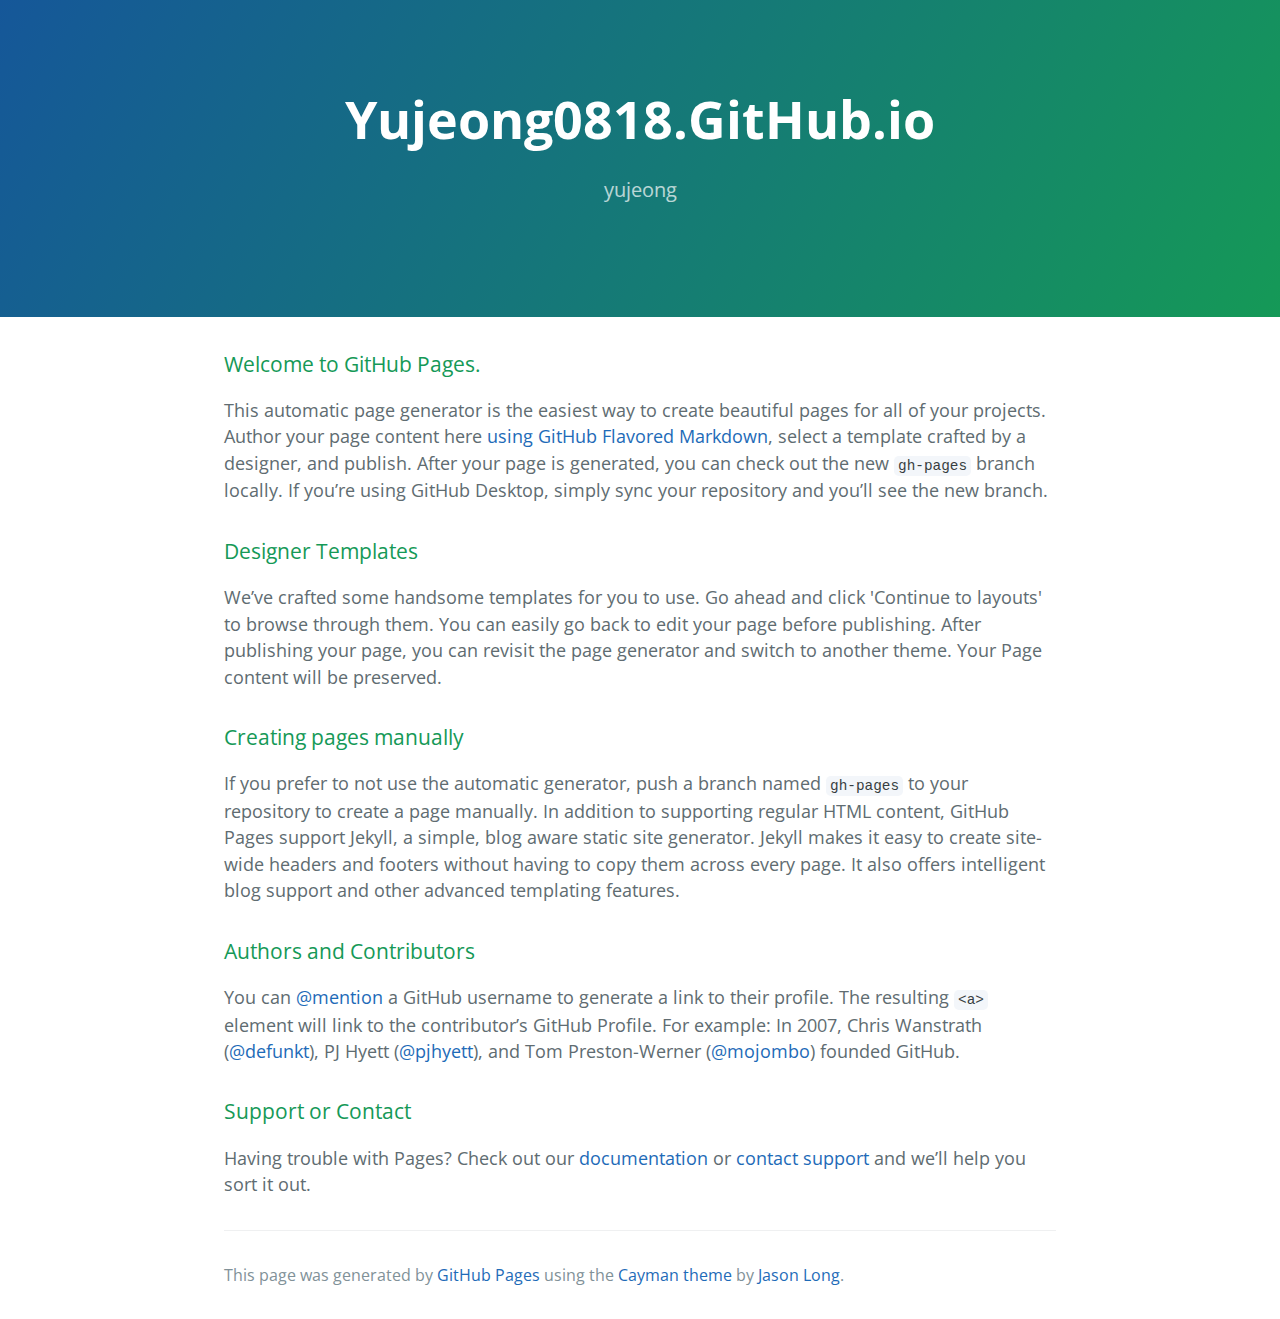
==== index.html @ 8ae4a732 "Replace master branch with page content via GitHub" ====
<!DOCTYPE html>
<html lang="en-us">
  <head>
    <meta charset="UTF-8">
    <title>Yujeong0818.GitHub.io by yujeong0818</title>
    <meta name="viewport" content="width=device-width, initial-scale=1">
    <link rel="stylesheet" type="text/css" href="stylesheets/normalize.css" media="screen">
    <link href='https://fonts.googleapis.com/css?family=Open+Sans:400,700' rel='stylesheet' type='text/css'>
    <link rel="stylesheet" type="text/css" href="stylesheets/stylesheet.css" media="screen">
    <link rel="stylesheet" type="text/css" href="stylesheets/github-light.css" media="screen">
  </head>
  <body>
    <section class="page-header">
      <h1 class="project-name">Yujeong0818.GitHub.io</h1>
      <h2 class="project-tagline">yujeong</h2>
    </section>

    <section class="main-content">
      <h3>
<a id="welcome-to-github-pages" class="anchor" href="#welcome-to-github-pages" aria-hidden="true"><span aria-hidden="true" class="octicon octicon-link"></span></a>Welcome to GitHub Pages.</h3>

<p>This automatic page generator is the easiest way to create beautiful pages for all of your projects. Author your page content here <a href="https://guides.github.com/features/mastering-markdown/">using GitHub Flavored Markdown</a>, select a template crafted by a designer, and publish. After your page is generated, you can check out the new <code>gh-pages</code> branch locally. If you’re using GitHub Desktop, simply sync your repository and you’ll see the new branch.</p>

<h3>
<a id="designer-templates" class="anchor" href="#designer-templates" aria-hidden="true"><span aria-hidden="true" class="octicon octicon-link"></span></a>Designer Templates</h3>

<p>We’ve crafted some handsome templates for you to use. Go ahead and click 'Continue to layouts' to browse through them. You can easily go back to edit your page before publishing. After publishing your page, you can revisit the page generator and switch to another theme. Your Page content will be preserved.</p>

<h3>
<a id="creating-pages-manually" class="anchor" href="#creating-pages-manually" aria-hidden="true"><span aria-hidden="true" class="octicon octicon-link"></span></a>Creating pages manually</h3>

<p>If you prefer to not use the automatic generator, push a branch named <code>gh-pages</code> to your repository to create a page manually. In addition to supporting regular HTML content, GitHub Pages support Jekyll, a simple, blog aware static site generator. Jekyll makes it easy to create site-wide headers and footers without having to copy them across every page. It also offers intelligent blog support and other advanced templating features.</p>

<h3>
<a id="authors-and-contributors" class="anchor" href="#authors-and-contributors" aria-hidden="true"><span aria-hidden="true" class="octicon octicon-link"></span></a>Authors and Contributors</h3>

<p>You can <a href="https://help.github.com/articles/basic-writing-and-formatting-syntax/#mentioning-users-and-teams" class="user-mention">@mention</a> a GitHub username to generate a link to their profile. The resulting <code>&lt;a&gt;</code> element will link to the contributor’s GitHub Profile. For example: In 2007, Chris Wanstrath (<a href="https://github.com/defunkt" class="user-mention">@defunkt</a>), PJ Hyett (<a href="https://github.com/pjhyett" class="user-mention">@pjhyett</a>), and Tom Preston-Werner (<a href="https://github.com/mojombo" class="user-mention">@mojombo</a>) founded GitHub.</p>

<h3>
<a id="support-or-contact" class="anchor" href="#support-or-contact" aria-hidden="true"><span aria-hidden="true" class="octicon octicon-link"></span></a>Support or Contact</h3>

<p>Having trouble with Pages? Check out our <a href="https://help.github.com/pages">documentation</a> or <a href="https://github.com/contact">contact support</a> and we’ll help you sort it out.</p>

      <footer class="site-footer">

        <span class="site-footer-credits">This page was generated by <a href="https://pages.github.com">GitHub Pages</a> using the <a href="https://github.com/jasonlong/cayman-theme">Cayman theme</a> by <a href="https://twitter.com/jasonlong">Jason Long</a>.</span>
      </footer>

    </section>

  
  </body>
</html>
---- stylesheets/stylesheet.css ----
* {
  box-sizing: border-box; }

body {
  padding: 0;
  margin: 0;
  font-family: "Open Sans", "Helvetica Neue", Helvetica, Arial, sans-serif;
  font-size: 16px;
  line-height: 1.5;
  color: #606c71; }

a {
  color: #1e6bb8;
  text-decoration: none; }
  a:hover {
    text-decoration: underline; }

.btn {
  display: inline-block;
  margin-bottom: 1rem;
  color: rgba(255, 255, 255, 0.7);
  background-color: rgba(255, 255, 255, 0.08);
  border-color: rgba(255, 255, 255, 0.2);
  border-style: solid;
  border-width: 1px;
  border-radius: 0.3rem;
  transition: color 0.2s, background-color 0.2s, border-color 0.2s; }
  .btn + .btn {
    margin-left: 1rem; }

.btn:hover {
  color: rgba(255, 255, 255, 0.8);
  text-decoration: none;
  background-color: rgba(255, 255, 255, 0.2);
  border-color: rgba(255, 255, 255, 0.3); }

@media screen and (min-width: 64em) {
  .btn {
    padding: 0.75rem 1rem; } }

@media screen and (min-width: 42em) and (max-width: 64em) {
  .btn {
    padding: 0.6rem 0.9rem;
    font-size: 0.9rem; } }

@media screen and (max-width: 42em) {
  .btn {
    display: block;
    width: 100%;
    padding: 0.75rem;
    font-size: 0.9rem; }
    .btn + .btn {
      margin-top: 1rem;
      margin-left: 0; } }

.page-header {
  color: #fff;
  text-align: center;
  background-color: #159957;
  background-image: linear-gradient(120deg, #155799, #159957); }

@media screen and (min-width: 64em) {
  .page-header {
    padding: 5rem 6rem; } }

@media screen and (min-width: 42em) and (max-width: 64em) {
  .page-header {
    padding: 3rem 4rem; } }

@media screen and (max-width: 42em) {
  .page-header {
    padding: 2rem 1rem; } }

.project-name {
  margin-top: 0;
  margin-bottom: 0.1rem; }

@media screen and (min-width: 64em) {
  .project-name {
    font-size: 3.25rem; } }

@media screen and (min-width: 42em) and (max-width: 64em) {
  .project-name {
    font-size: 2.25rem; } }

@media screen and (max-width: 42em) {
  .project-name {
    font-size: 1.75rem; } }

.project-tagline {
  margin-bottom: 2rem;
  font-weight: normal;
  opacity: 0.7; }

@media screen and (min-width: 64em) {
  .project-tagline {
    font-size: 1.25rem; } }

@media screen and (min-width: 42em) and (max-width: 64em) {
  .project-tagline {
    font-size: 1.15rem; } }

@media screen and (max-width: 42em) {
  .project-tagline {
    font-size: 1rem; } }

.main-content :first-child {
  margin-top: 0; }
.main-content img {
  max-width: 100%; }
.main-content h1, .main-content h2, .main-content h3, .main-content h4, .main-content h5, .main-content h6 {
  margin-top: 2rem;
  margin-bottom: 1rem;
  font-weight: normal;
  color: #159957; }
.main-content p {
  margin-bottom: 1em; }
.main-content code {
  padding: 2px 4px;
  font-family: Consolas, "Liberation Mono", Menlo, Courier, monospace;
  font-size: 0.9rem;
  color: #383e41;
  background-color: #f3f6fa;
  border-radius: 0.3rem; }
.main-content pre {
  padding: 0.8rem;
  margin-top: 0;
  margin-bottom: 1rem;
  font: 1rem Consolas, "Liberation Mono", Menlo, Courier, monospace;
  color: #567482;
  word-wrap: normal;
  background-color: #f3f6fa;
  border: solid 1px #dce6f0;
  border-radius: 0.3rem; }
  .main-content pre > code {
    padding: 0;
    margin: 0;
    font-size: 0.9rem;
    color: #567482;
    word-break: normal;
    white-space: pre;
    background: transparent;
    border: 0; }
.main-content .highlight {
  margin-bottom: 1rem; }
  .main-content .highlight pre {
    margin-bottom: 0;
    word-break: normal; }
.main-content .highlight pre, .main-content pre {
  padding: 0.8rem;
  overflow: auto;
  font-size: 0.9rem;
  line-height: 1.45;
  border-radius: 0.3rem; }
.main-content pre code, .main-content pre tt {
  display: inline;
  max-width: initial;
  padding: 0;
  margin: 0;
  overflow: initial;
  line-height: inherit;
  word-wrap: normal;
  background-color: transparent;
  border: 0; }
  .main-content pre code:before, .main-content pre code:after, .main-content pre tt:before, .main-content pre tt:after {
    content: normal; }
.main-content ul, .main-content ol {
  margin-top: 0; }
.main-content blockquote {
  padding: 0 1rem;
  margin-left: 0;
  color: #819198;
  border-left: 0.3rem solid #dce6f0; }
  .main-content blockquote > :first-child {
    margin-top: 0; }
  .main-content blockquote > :last-child {
    margin-bottom: 0; }
.main-content table {
  display: block;
  width: 100%;
  overflow: auto;
  word-break: normal;
  word-break: keep-all; }
  .main-content table th {
    font-weight: bold; }
  .main-content table th, .main-content table td {
    padding: 0.5rem 1rem;
    border: 1px solid #e9ebec; }
.main-content dl {
  padding: 0; }
  .main-content dl dt {
    padding: 0;
    margin-top: 1rem;
    font-size: 1rem;
    font-weight: bold; }
  .main-content dl dd {
    padding: 0;
    margin-bottom: 1rem; }
.main-content hr {
  height: 2px;
  padding: 0;
  margin: 1rem 0;
  background-color: #eff0f1;
  border: 0; }

@media screen and (min-width: 64em) {
  .main-content {
    max-width: 64rem;
    padding: 2rem 6rem;
    margin: 0 auto;
    font-size: 1.1rem; } }

@media screen and (min-width: 42em) and (max-width: 64em) {
  .main-content {
    padding: 2rem 4rem;
    font-size: 1.1rem; } }

@media screen and (max-width: 42em) {
  .main-content {
    padding: 2rem 1rem;
    font-size: 1rem; } }

.site-footer {
  padding-top: 2rem;
  margin-top: 2rem;
  border-top: solid 1px #eff0f1; }

.site-footer-owner {
  display: block;
  font-weight: bold; }

.site-footer-credits {
  color: #819198; }

@media screen and (min-width: 64em) {
  .site-footer {
    font-size: 1rem; } }

@media screen and (min-width: 42em) and (max-width: 64em) {
  .site-footer {
    font-size: 1rem; } }

@media screen and (max-width: 42em) {
  .site-footer {
    font-size: 0.9rem; } }
---- stylesheets/github-light.css ----
/*
The MIT License (MIT)

Copyright (c) 2016 GitHub, Inc.

Permission is hereby granted, free of charge, to any person obtaining a copy
of this software and associated documentation files (the "Software"), to deal
in the Software without restriction, including without limitation the rights
to use, copy, modify, merge, publish, distribute, sublicense, and/or sell
copies of the Software, and to permit persons to whom the Software is
furnished to do so, subject to the following conditions:

The above copyright notice and this permission notice shall be included in all
copies or substantial portions of the Software.

THE SOFTWARE IS PROVIDED "AS IS", WITHOUT WARRANTY OF ANY KIND, EXPRESS OR
IMPLIED, INCLUDING BUT NOT LIMITED TO THE WARRANTIES OF MERCHANTABILITY,
FITNESS FOR A PARTICULAR PURPOSE AND NONINFRINGEMENT. IN NO EVENT SHALL THE
AUTHORS OR COPYRIGHT HOLDERS BE LIABLE FOR ANY CLAIM, DAMAGES OR OTHER
LIABILITY, WHETHER IN AN ACTION OF CONTRACT, TORT OR OTHERWISE, ARISING FROM,
OUT OF OR IN CONNECTION WITH THE SOFTWARE OR THE USE OR OTHER DEALINGS IN THE
SOFTWARE.

*/

.pl-c /* comment */ {
  color: #969896;
}

.pl-c1 /* constant, variable.other.constant, support, meta.property-name, support.constant, support.variable, meta.module-reference, markup.raw, meta.diff.header */,
.pl-s .pl-v /* string variable */ {
  color: #0086b3;
}

.pl-e /* entity */,
.pl-en /* entity.name */ {
  color: #795da3;
}

.pl-smi /* variable.parameter.function, storage.modifier.package, storage.modifier.import, storage.type.java, variable.other */,
.pl-s .pl-s1 /* string source */ {
  color: #333;
}

.pl-ent /* entity.name.tag */ {
  color: #63a35c;
}

.pl-k /* keyword, storage, storage.type */ {
  color: #a71d5d;
}

.pl-s /* string */,
.pl-pds /* punctuation.definition.string, string.regexp.character-class */,
.pl-s .pl-pse .pl-s1 /* string punctuation.section.embedded source */,
.pl-sr /* string.regexp */,
.pl-sr .pl-cce /* string.regexp constant.character.escape */,
.pl-sr .pl-sre /* string.regexp source.ruby.embedded */,
.pl-sr .pl-sra /* string.regexp string.regexp.arbitrary-repitition */ {
  color: #183691;
}

.pl-v /* variable */ {
  color: #ed6a43;
}

.pl-id /* invalid.deprecated */ {
  color: #b52a1d;
}

.pl-ii /* invalid.illegal */ {
  color: #f8f8f8;
  background-color: #b52a1d;
}

.pl-sr .pl-cce /* string.regexp constant.character.escape */ {
  font-weight: bold;
  color: #63a35c;
}

.pl-ml /* markup.list */ {
  color: #693a17;
}

.pl-mh /* markup.heading */,
.pl-mh .pl-en /* markup.heading entity.name */,
.pl-ms /* meta.separator */ {
  font-weight: bold;
  color: #1d3e81;
}

.pl-mq /* markup.quote */ {
  color: #008080;
}

.pl-mi /* markup.italic */ {
  font-style: italic;
  color: #333;
}

.pl-mb /* markup.bold */ {
  font-weight: bold;
  color: #333;
}

.pl-md /* markup.deleted, meta.diff.header.from-file */ {
  color: #bd2c00;
  background-color: #ffecec;
}

.pl-mi1 /* markup.inserted, meta.diff.header.to-file */ {
  color: #55a532;
  background-color: #eaffea;
}

.pl-mdr /* meta.diff.range */ {
  font-weight: bold;
  color: #795da3;
}

.pl-mo /* meta.output */ {
  color: #1d3e81;
}
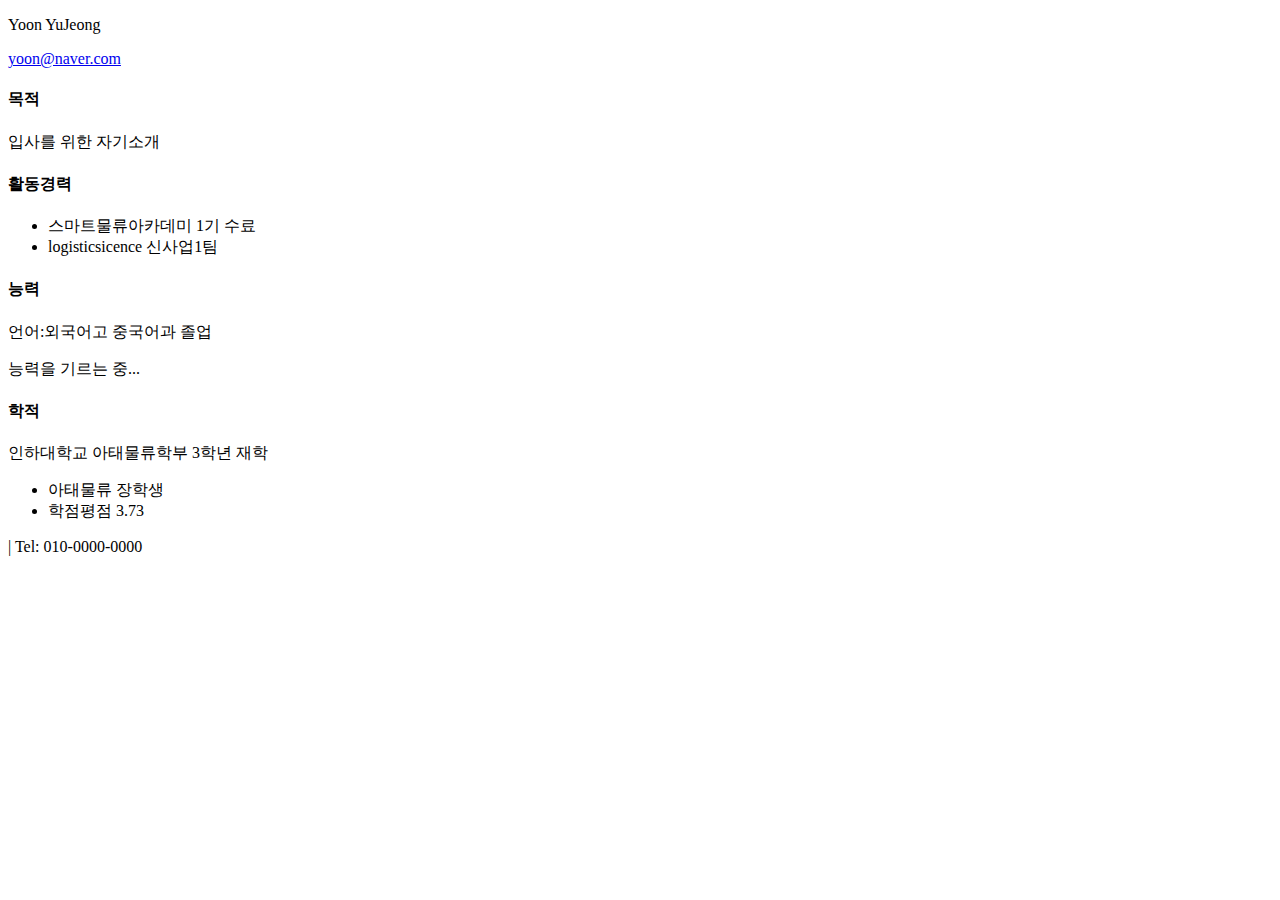
==== commit facec517: "이력서 업데이트" ====
--- a/index.html
+++ b/index.html
@@ -1,53 +1,37 @@
 <!DOCTYPE html>
-<html lang="en-us">
-  <head>
-    <meta charset="UTF-8">
-    <title>Yujeong0818.GitHub.io by yujeong0818</title>
-    <meta name="viewport" content="width=device-width, initial-scale=1">
-    <link rel="stylesheet" type="text/css" href="stylesheets/normalize.css" media="screen">
-    <link href='https://fonts.googleapis.com/css?family=Open+Sans:400,700' rel='stylesheet' type='text/css'>
-    <link rel="stylesheet" type="text/css" href="stylesheets/stylesheet.css" media="screen">
-    <link rel="stylesheet" type="text/css" href="stylesheets/github-light.css" media="screen">
-  </head>
-  <body>
-    <section class="page-header">
-      <h1 class="project-name">Yujeong0818.GitHub.io</h1>
-      <h2 class="project-tagline">yujeong</h2>
-    </section>
-
-    <section class="main-content">
-      <h3>
-<a id="welcome-to-github-pages" class="anchor" href="#welcome-to-github-pages" aria-hidden="true"><span aria-hidden="true" class="octicon octicon-link"></span></a>Welcome to GitHub Pages.</h3>
-
-<p>This automatic page generator is the easiest way to create beautiful pages for all of your projects. Author your page content here <a href="https://guides.github.com/features/mastering-markdown/">using GitHub Flavored Markdown</a>, select a template crafted by a designer, and publish. After your page is generated, you can check out the new <code>gh-pages</code> branch locally. If you’re using GitHub Desktop, simply sync your repository and you’ll see the new branch.</p>
-
-<h3>
-<a id="designer-templates" class="anchor" href="#designer-templates" aria-hidden="true"><span aria-hidden="true" class="octicon octicon-link"></span></a>Designer Templates</h3>
-
-<p>We’ve crafted some handsome templates for you to use. Go ahead and click 'Continue to layouts' to browse through them. You can easily go back to edit your page before publishing. After publishing your page, you can revisit the page generator and switch to another theme. Your Page content will be preserved.</p>
-
-<h3>
-<a id="creating-pages-manually" class="anchor" href="#creating-pages-manually" aria-hidden="true"><span aria-hidden="true" class="octicon octicon-link"></span></a>Creating pages manually</h3>
-
-<p>If you prefer to not use the automatic generator, push a branch named <code>gh-pages</code> to your repository to create a page manually. In addition to supporting regular HTML content, GitHub Pages support Jekyll, a simple, blog aware static site generator. Jekyll makes it easy to create site-wide headers and footers without having to copy them across every page. It also offers intelligent blog support and other advanced templating features.</p>
-
-<h3>
-<a id="authors-and-contributors" class="anchor" href="#authors-and-contributors" aria-hidden="true"><span aria-hidden="true" class="octicon octicon-link"></span></a>Authors and Contributors</h3>
-
-<p>You can <a href="https://help.github.com/articles/basic-writing-and-formatting-syntax/#mentioning-users-and-teams" class="user-mention">@mention</a> a GitHub username to generate a link to their profile. The resulting <code>&lt;a&gt;</code> element will link to the contributor’s GitHub Profile. For example: In 2007, Chris Wanstrath (<a href="https://github.com/defunkt" class="user-mention">@defunkt</a>), PJ Hyett (<a href="https://github.com/pjhyett" class="user-mention">@pjhyett</a>), and Tom Preston-Werner (<a href="https://github.com/mojombo" class="user-mention">@mojombo</a>) founded GitHub.</p>
-
-<h3>
-<a id="support-or-contact" class="anchor" href="#support-or-contact" aria-hidden="true"><span aria-hidden="true" class="octicon octicon-link"></span></a>Support or Contact</h3>
-
-<p>Having trouble with Pages? Check out our <a href="https://help.github.com/pages">documentation</a> or <a href="https://github.com/contact">contact support</a> and we’ll help you sort it out.</p>
-
-      <footer class="site-footer">
-
-        <span class="site-footer-credits">This page was generated by <a href="https://pages.github.com">GitHub Pages</a> using the <a href="https://github.com/jasonlong/cayman-theme">Cayman theme</a> by <a href="https://twitter.com/jasonlong">Jason Long</a>.</span>
-      </footer>
-
-    </section>
-
-  
-  </body>
+<html>
+	<head>
+		<meta charset="UTF-8">
+		<link type="text/css" rel="stylesheet" href="stylesheets/style.css"/>
+		<title></title>
+	</head>
+	<body>
+		<div id="header">
+			<p id="name">Yoon YuJeong</p>
+			<a href="mailto:yoon@naver.com"><p id="email">yoon@naver.com</p></a>
+		</div>
+		<div class="left"></div>
+		<div class="right">
+			<h4>목적</h4>
+			<p>입사를 위한 자기소개</p>
+			<h4>활동경력</h4>
+			<p></p>
+			<ul>
+				<li>스마트물류아카데미 1기 수료</li>
+				<li>logisticsicence 신사업1팀</li>
+			</ul>
+			<h4>능력</h4>
+			<p>언어:외국어고 중국어과 졸업</p>
+			<p>능력을 기르는 중...</p>
+			<h4>학적</h4>
+			<p>인하대학교 아태물류학부 3학년 재학</p>
+			<ul>
+				<li>아태물류 장학생</li>
+				<li>학점평점 3.73</li>
+			</ul>
+		</div>
+		<div id="footer">
+			<p>| Tel: 010-0000-0000</p>
+		</div>
+	</body>
 </html>
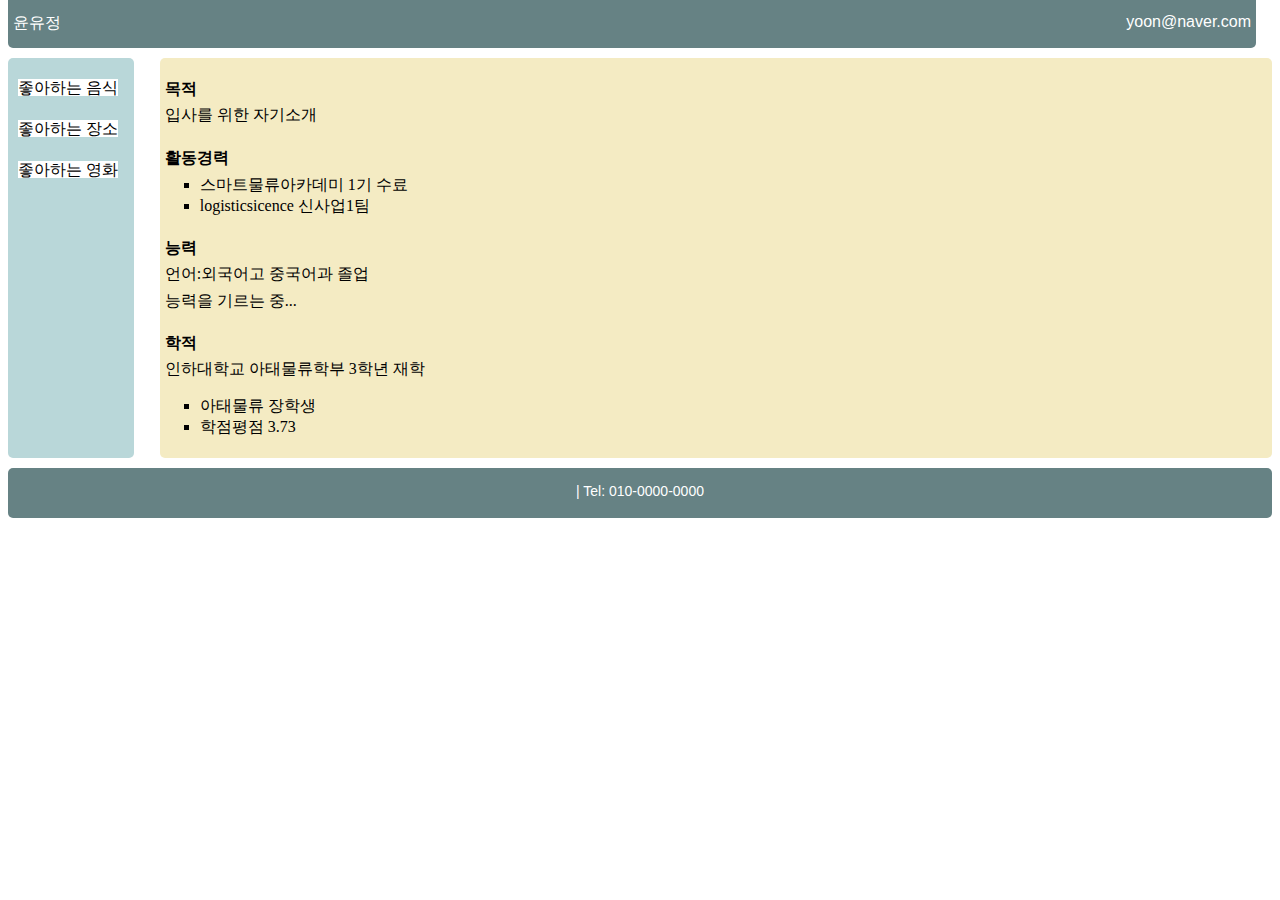
==== commit d9b8786c: "Update index.html" ====
--- a/index.html
+++ b/index.html
@@ -7,10 +7,14 @@
 	</head>
 	<body>
 		<div id="header">
-			<p id="name">Yoon YuJeong</p>
+			<p id="name">윤유정</p>
 			<a href="mailto:yoon@naver.com"><p id="email">yoon@naver.com</p></a>
 		</div>
-		<div class="left"></div>
+		<div class="left">
+<p><a href="food.html" class="menu">좋아하는 음식</a></p>
+<p><a href="place.html" class="menu">좋아하는 장소</a></p>
+<p><a href="movie.html" class="menu">좋아하는 영화</a></p>
+	</div>
 		<div class="right">
 			<h4>목적</h4>
 			<p>입사를 위한 자기소개</p>
--- a/stylesheets/style.css
+++ b/stylesheets/style.css
@@ -0,0 +1,111 @@
+div {
+	border-radius: 5px;
+}
+
+#header {
+	z-index: 1;
+	position: fixed;
+	width: 97.5%;
+	margin-top: -20px;
+	height: 60px;
+	background-color: #668284;
+	margin-bottom: 10px;
+}
+
+#name {
+	float:left;
+	margin-left: 5px;
+	padding-top: 5px;
+	font-size: 16px;
+	font-family: Verdana, sans-serif;
+	color: #ffffff;
+}
+
+#email{
+	float:right;
+	margin-right: 5px;
+	padding-top: 5px;
+	font-size: 16px;
+	font-family: Verdana, sans-serif;
+	color: #ffffff;
+}
+
+h4 {
+	margin-left: 5px;
+	margin-bottom: 15px;
+	font-family: Verdana, sans-serif;
+}
+
+.right p {
+	margin-left: 5px;
+	margin-right: 5px;
+	margin-top: -10px;
+	font-family: Garamond, serif;
+	color: #000000;
+}
+
+li {
+	list-style-type: square;
+}
+
+a:hover {
+	font-weight: bold;
+}
+
+.left {
+	position: relative;
+	float: left;
+	margin-top: 50px;
+	width: 10%;
+	height: 400px;
+	background-color: #B9D7D9;
+	margin-bottom: 10px;
+}
+
+.right {
+	position: relative;
+	float: right;
+	margin-top: 50px;
+	width: 88%;
+	height: 400px;
+	background-color: #F4EBC3;
+	margin-bottom: 10px;
+}
+
+#footer {
+	position: relative;
+	height: 50px;
+	background-color: #668284;
+	clear: both;
+	font-family: Verdana, sans-serif;
+	font-size: 14px;
+	text-align: center;
+	color: #ffffff;
+}
+
+#footer p {
+	position: relative;
+	padding-top: 15px;
+}
+
+.menu {
+	text-decoration:none;
+	margin-left: 10px;
+	margin-top:20px;
+  color:black;
+	background-color:white;
+}
+
+img{
+	height:400px;
+}
+.menu.active{
+  font-weight:bold;
+  color:white;
+	background-color:black;
+}
+
+
+p{
+	margin-top:20px;
+}
